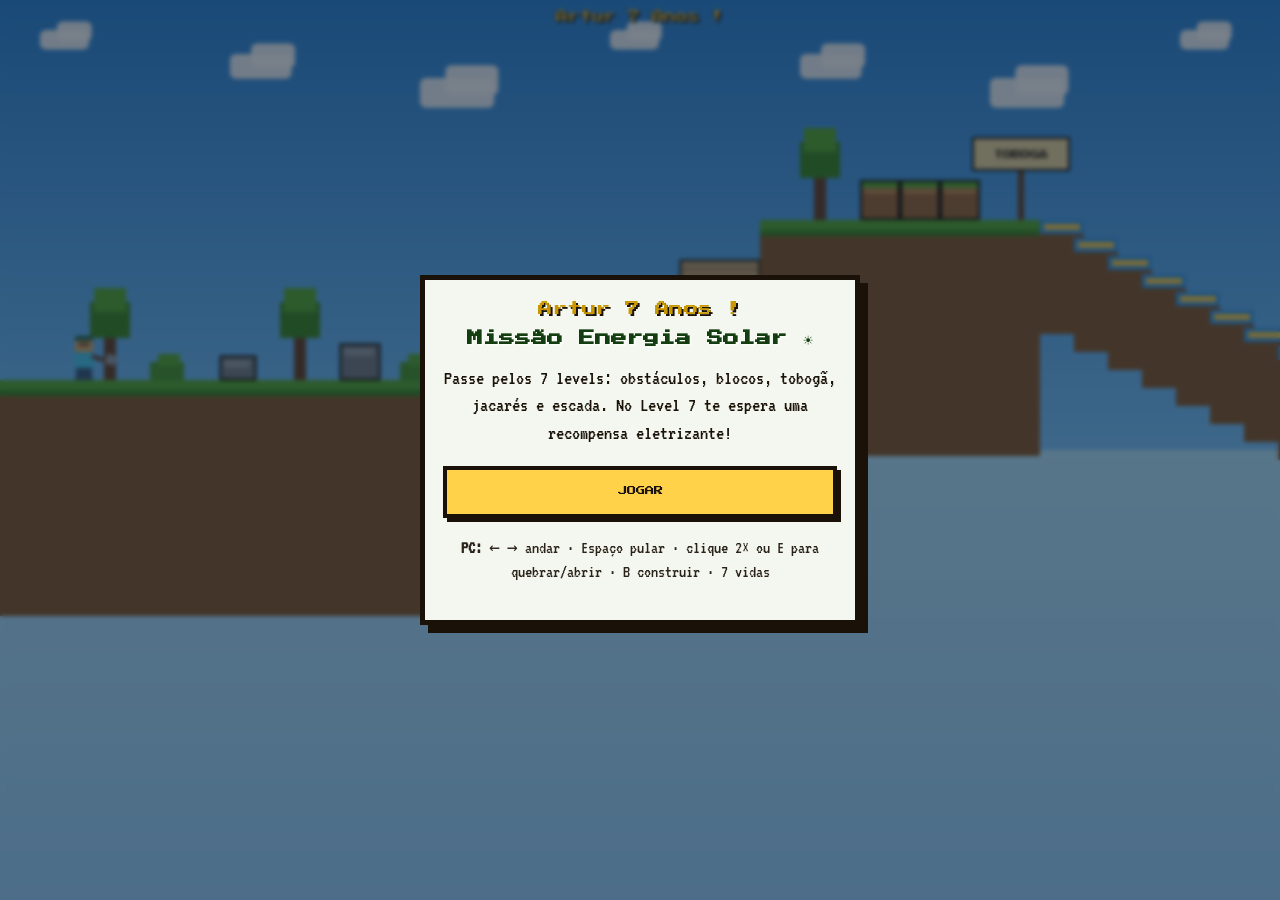
==== missao-energia/index.html @ a40db200 "Exibe Artur 7 Anos acima no menu e no jogo. Co-authored-by: Cursor <cursoragent@cursor.com>" ====
<!DOCTYPE html>
<html lang="pt-BR">
<head>
  <meta charset="UTF-8" />
  <meta name="viewport" content="width=device-width, initial-scale=1, maximum-scale=1, user-scalable=no, viewport-fit=cover" />
  <meta name="theme-color" content="#3d9be9" />
  <meta name="description" content="Missão Energia Solar — quebre blocos, construa seu caminho e descubra 20% de desconto com a COOPERE-BR." />
  <title>Missão Energia Solar ☀️ · COOPERE-BR</title>
  <link rel="preconnect" href="https://fonts.googleapis.com" />
  <link rel="preconnect" href="https://fonts.gstatic.com" crossorigin />
  <link href="https://fonts.googleapis.com/css2?family=Press+Start+2P&family=VT323&display=swap" rel="stylesheet" />
  <link rel="stylesheet" href="game.css" />
</head>
<body>
  <div id="app">
    <canvas id="game" width="960" height="540" aria-label="Jogo Missão Energia Solar"></canvas>

    <p class="game-top-title" aria-hidden="false">Artur 7 Anos !</p>

    <div id="hud" class="hidden" aria-live="polite">
      <div class="hud-chip" id="hud-lives">Vidas: 7</div>
      <div class="hud-chip" id="hud-coins">Moedas: 0</div>
      <div class="hud-chip hud-progress" id="hud-progress">
        <span id="hud-progress-text">Level 1/7</span>
        <span class="hud-bar" aria-hidden="true"><i id="hud-bar-fill"></i></span>
      </div>
      <div class="hud-chip" id="hud-blocks">Blocos: 0/3</div>
      <div class="hud-chip" id="hud-hint">Pule os obstáculos!</div>
      <button type="button" id="btn-mute" class="hud-mute" aria-pressed="false" title="Som">🔊</button>
    </div>

    <div id="touch" class="touch hidden" aria-hidden="true">
      <div class="touch-left">
        <button type="button" class="touch-btn" data-dir="left" aria-label="Esquerda">◀</button>
        <button type="button" class="touch-btn" data-dir="right" aria-label="Direita">▶</button>
      </div>
      <div class="touch-right">
        <button type="button" class="touch-btn touch-jump" data-action="jump" aria-label="Pular">⬆</button>
        <button type="button" class="touch-btn touch-act" id="btn-action" data-action="act" aria-label="Ação">Quebrar</button>
      </div>
    </div>

    <section id="screen-menu" class="screen">
      <div class="panel">
        <p class="brand">Artur 7 Anos !</p>
        <h1>Missão Energia Solar ☀️</h1>
        <p class="lead">Passe pelos 7 levels: obstáculos, blocos, tobogã, jacarés e escada. No Level 7 te espera uma recompensa eletrizante!</p>
        <button type="button" class="btn btn-primary" id="btn-play">JOGAR</button>
        <div class="help" id="help-desktop">
          <p><strong>PC:</strong> ← → andar · Espaço pular · clique 2× ou E para quebrar/abrir · B construir · 7 vidas</p>
        </div>
        <div class="help" id="help-mobile">
          <p><strong>Celular:</strong> ◀ ▶ andar · ⬆ pular · toque 2× ou QUEBRAR / CONSTRUIR / ABRIR · 7 vidas</p>
        </div>
      </div>
    </section>

    <section id="screen-over" class="screen hidden">
      <div class="panel">
        <h2>Game Over</h2>
        <p class="lead">Suas 7 vidas acabaram. Tente de novo e chegue ao baú!</p>
        <button type="button" class="btn btn-primary" id="btn-retry">TENTAR DE NOVO</button>
      </div>
    </section>

    <section id="screen-win" class="screen hidden">
      <div class="panel win-panel">
        <div id="confetti" class="confetti" aria-hidden="true"></div>

        <div class="prize-hero" aria-hidden="true">
          <div class="prize-rays"></div>
          <div class="prize-sun">
            <span class="prize-sun-core"></span>
          </div>
          <div class="prize-percent">
            <span class="prize-number">20%</span>
            <span class="prize-label">DE DESCONTO</span>
          </div>
          <p class="prize-won">LEVEL 7 · Você ganhou a promoção!</p>
        </div>

        <p class="win-stats" id="win-stats">LEVEL 7 · 0 moedas</p>

        <h2>☀️ Sua conta da EDP mais barata todos os meses!</h2>
        <p class="lead">
          Você ganhou <strong>20% de desconto na energia compensada</strong> com os créditos solares da COOPERE-BR. A economia se repete mês após mês! 💚
        </p>
        <a class="btn btn-primary btn-cta" id="btn-desconto" href="https://desconto.cooperebr.com.br/" target="_self" rel="noopener">
          QUERO MEU DESCONTO TODO MÊS
        </a>
        <p class="legal">
          Válido após cadastro e ativação, conforme as condições da campanha.
        </p>
        <button type="button" class="btn btn-secondary" id="btn-again">Jogar novamente</button>
        <a class="btn btn-artur" id="btn-artur" href="https://www.artur7anos.com.br/" target="_blank" rel="noopener">
          ⛏️ Jogar o aniversário do Artur
        </a>
      </div>
    </section>
  </div>

  <script src="game.js"></script>
</body>
</html>
---- missao-energia/game.css ----
:root {
  --sky: #3d9be9;
  --sky-2: #7ec8ff;
  --grass: #5aad32;
  --grass-dark: #3f8a22;
  --dirt: #8b5a2b;
  --wood: #c4a574;
  --ink: #1a1208;
  --gold: #ffd24a;
  --panel: #f4f7ef;
  --font-pixel: "Press Start 2P", monospace;
  --font-body: "VT323", monospace;
}

* { box-sizing: border-box; }

html, body {
  margin: 0;
  height: 100%;
  overflow: hidden;
  background: #0d1b2a;
  font-family: var(--font-body);
  color: var(--ink);
  touch-action: none;
  -webkit-user-select: none;
  user-select: none;
}

#app {
  position: relative;
  width: 100%;
  height: 100%;
  max-height: 100dvh;
  overflow: hidden;
  background: linear-gradient(180deg, var(--sky) 0%, var(--sky-2) 55%, #b8e8ff 55%, #b8e8ff 62%, var(--grass) 62%);
}

#game {
  display: block;
  width: 100%;
  height: 100%;
  image-rendering: pixelated;
  background: transparent;
}

.hidden { display: none !important; }

.screen {
  position: absolute;
  inset: 0;
  z-index: 20;
  display: flex;
  align-items: center;
  justify-content: center;
  padding: 18px;
  background: rgba(10, 25, 40, 0.55);
  backdrop-filter: blur(2px);
  overflow-y: auto;
  -webkit-overflow-scrolling: touch;
  touch-action: pan-y;
}

.panel {
  width: min(100%, 440px);
  background: var(--panel);
  border: 5px solid var(--ink);
  box-shadow: 8px 8px 0 var(--ink);
  padding: 22px 18px 18px;
  text-align: center;
}

.brand {
  margin: 0 0 10px;
  font-family: var(--font-pixel);
  font-size: clamp(0.72rem, 3.5vw, 0.9rem);
  color: #c99700;
  letter-spacing: 0.04em;
  text-shadow: 2px 2px 0 #1a1208;
}

.game-top-title {
  position: absolute;
  top: max(8px, env(safe-area-inset-top));
  left: 0;
  right: 0;
  z-index: 13;
  margin: 0;
  text-align: center;
  font-family: var(--font-pixel);
  font-size: clamp(0.55rem, 3vw, 0.72rem);
  line-height: 1.4;
  color: #ffd24a;
  text-shadow: 2px 2px 0 #1a1208, -1px 0 0 #1a1208, 1px 0 0 #1a1208;
  pointer-events: none;
}

#hud {
  position: absolute;
  top: max(36px, calc(env(safe-area-inset-top) + 28px));
  left: 10px;
  right: 10px;
  z-index: 12;
  display: flex;
  flex-wrap: wrap;
  gap: 8px;
  align-items: flex-start;
  pointer-events: none;
}

h1, h2 {
  margin: 0 0 14px;
  font-family: var(--font-pixel);
  font-size: clamp(0.78rem, 3.6vw, 1rem);
  line-height: 1.55;
  color: #153d12;
  text-shadow: 2px 2px 0 rgba(255, 255, 255, 0.45);
}

.lead {
  margin: 0 0 18px;
  font-size: 1.28rem;
  line-height: 1.35;
}

.lead strong {
  color: #1a5c12;
  font-weight: 700;
}

.help {
  margin-top: 14px;
  font-size: 1.12rem;
  line-height: 1.35;
  opacity: 0.92;
}

.btn {
  display: inline-flex;
  align-items: center;
  justify-content: center;
  width: 100%;
  min-height: 52px;
  padding: 14px 16px;
  border: 4px solid var(--ink);
  font-family: var(--font-pixel);
  font-size: 0.58rem;
  line-height: 1.4;
  text-decoration: none;
  color: var(--ink);
  cursor: pointer;
  box-shadow: 4px 4px 0 var(--ink);
  transition: transform 0.08s ease, box-shadow 0.08s ease;
}

.btn:active {
  transform: translate(2px, 2px);
  box-shadow: 2px 2px 0 var(--ink);
}

.btn-primary {
  background: var(--gold);
}

.btn-cta {
  background: linear-gradient(180deg, #ffe27a, #ffc107);
  font-size: clamp(0.48rem, 2.8vw, 0.56rem);
  min-height: 64px;
  margin-bottom: 12px;
}

.btn-secondary {
  background: var(--wood);
  margin-top: 10px;
}

.btn-artur {
  background: #5aad32;
  color: #fff8dc;
  margin-top: 10px;
  font-size: clamp(0.42rem, 2.4vw, 0.5rem);
  min-height: 48px;
}

.legal {
  margin: 0;
  font-size: 1.05rem;
  line-height: 1.35;
  opacity: 0.88;
}

.win-panel {
  position: relative;
  overflow: hidden;
}

.win-panel::before {
  display: none;
}

.confetti {
  pointer-events: none;
  position: absolute;
  inset: 0;
  overflow: hidden;
  z-index: 2;
}

.confetti i {
  position: absolute;
  top: -12px;
  width: 8px;
  height: 8px;
  background: #ffd24a;
  animation: confetti-fall 1.4s linear forwards;
}

@keyframes confetti-fall {
  to {
    transform: translateY(460px) rotate(400deg);
    opacity: 0;
  }
}

.prize-hero {
  position: relative;
  margin: 0 0 18px;
  padding: 18px 10px 12px;
  min-height: 168px;
  display: grid;
  place-items: center;
  gap: 6px;
  background: radial-gradient(circle at 50% 40%, #fff7b0 0%, #ffe27a 35%, #7ec8ff 70%, #3d9be9 100%);
  border: 4px solid var(--ink);
  box-shadow: inset 0 0 0 3px rgba(255, 255, 255, 0.35), 4px 4px 0 var(--ink);
  overflow: hidden;
}

.prize-rays {
  position: absolute;
  inset: -40%;
  background: repeating-conic-gradient(
    from 0deg,
    rgba(255, 255, 255, 0.35) 0deg 12deg,
    rgba(255, 210, 74, 0.08) 12deg 24deg
  );
  animation: rays-spin 10s linear infinite;
  opacity: 0.85;
}

.prize-sun {
  position: absolute;
  width: 96px;
  height: 96px;
  border-radius: 10px;
  background: radial-gradient(circle at 35% 30%, #fffce8, #ffd24a 48%, #f0a202 78%);
  border: 4px solid var(--ink);
  box-shadow:
    0 0 0 8px rgba(255, 210, 74, 0.35),
    0 0 28px 8px rgba(255, 230, 120, 0.75),
    4px 4px 0 var(--ink);
  animation: sun-pop 0.9s cubic-bezier(0.2, 1.4, 0.4, 1) both, sun-pulse 2.2s ease-in-out 0.9s infinite;
  z-index: 1;
  top: 18px;
}

.prize-sun-core {
  position: absolute;
  inset: 18px;
  background: #fff7b0;
  border: 2px solid rgba(26, 18, 8, 0.2);
}

.prize-percent {
  position: relative;
  z-index: 2;
  margin-top: 78px;
  text-align: center;
  animation: prize-bounce 0.85s cubic-bezier(0.2, 1.5, 0.4, 1) 0.15s both;
}

.prize-number {
  display: block;
  font-family: var(--font-pixel);
  font-size: clamp(2.4rem, 14vw, 3.4rem);
  line-height: 1;
  color: #fff8dc;
  text-shadow:
    4px 4px 0 #1a1208,
    -2px 0 0 #1a1208,
    2px 0 0 #1a1208,
    0 0 18px rgba(255, 210, 74, 1);
  animation: percent-shine 1.8s ease-in-out infinite;
}

.prize-label {
  display: inline-block;
  margin-top: 6px;
  padding: 6px 10px;
  font-family: var(--font-pixel);
  font-size: 0.55rem;
  letter-spacing: 0.04em;
  color: #1a1208;
  background: #ffd24a;
  border: 3px solid #1a1208;
  box-shadow: 3px 3px 0 #1a1208;
}

.prize-won {
  position: relative;
  z-index: 2;
  margin: 8px 0 0;
  font-family: var(--font-pixel);
  font-size: clamp(0.48rem, 2.8vw, 0.58rem);
  line-height: 1.45;
  color: #153d12;
  background: rgba(244, 247, 239, 0.92);
  border: 3px solid #1a1208;
  padding: 8px 10px;
  box-shadow: 3px 3px 0 #1a1208;
}

.win-panel h2 {
  font-size: clamp(0.58rem, 2.9vw, 0.76rem);
  line-height: 1.55;
}

@keyframes rays-spin {
  to { transform: rotate(360deg); }
}

@keyframes sun-pop {
  from { transform: scale(0.2) translateY(30px); opacity: 0; }
  to { transform: scale(1) translateY(0); opacity: 1; }
}

@keyframes sun-pulse {
  0%, 100% {
    filter: brightness(1);
    box-shadow:
      0 0 0 8px rgba(255, 210, 74, 0.35),
      0 0 28px 8px rgba(255, 230, 120, 0.75),
      4px 4px 0 var(--ink);
  }
  50% {
    filter: brightness(1.15);
    box-shadow:
      0 0 0 14px rgba(255, 210, 74, 0.45),
      0 0 42px 14px rgba(255, 230, 120, 0.9),
      4px 4px 0 var(--ink);
  }
}

@keyframes prize-bounce {
  from { transform: scale(0.4) translateY(24px); opacity: 0; }
  to { transform: scale(1) translateY(0); opacity: 1; }
}

@keyframes percent-shine {
  0%, 100% { filter: brightness(1); }
  50% { filter: brightness(1.2); }
}

/* legado (mantido se usado em outro lugar) */
.sun-wrap {
  height: 90px;
  margin-bottom: 8px;
  display: flex;
  align-items: center;
  justify-content: center;
}

.sun {
  width: 64px;
  height: 64px;
  border-radius: 8px;
  background: radial-gradient(circle at 35% 35%, #fff7b0, #ffd24a 45%, #f0a202 80%);
  border: 4px solid var(--ink);
  box-shadow: 0 0 0 6px rgba(255, 210, 74, 0.35), 4px 4px 0 var(--ink);
}

#hud {
  position: absolute;
  top: max(10px, env(safe-area-inset-top));
  left: 10px;
  right: 10px;
  z-index: 12;
  display: flex;
  flex-wrap: wrap;
  gap: 8px;
  align-items: flex-start;
  pointer-events: none;
}

.hud-chip {
  pointer-events: none;
  background: rgba(244, 247, 239, 0.94);
  border: 3px solid var(--ink);
  box-shadow: 3px 3px 0 var(--ink);
  padding: 8px 10px;
  font-family: var(--font-pixel);
  font-size: 0.42rem;
  line-height: 1.45;
  max-width: min(72vw, 340px);
}

#hud-lives {
  color: #8b1e1e;
  background: #ffe8e8;
}

#hud-coins {
  color: #7a5200;
  background: #fff3c4;
}

.hud-progress {
  display: grid;
  gap: 6px;
  min-width: 120px;
}

.hud-bar {
  display: block;
  height: 8px;
  background: #d7d2c4;
  border: 2px solid #1a1208;
}

.hud-bar i {
  display: block;
  height: 100%;
  width: 0%;
  background: linear-gradient(90deg, #5aad32, #ffd24a);
  transition: width 0.25s ease;
}

.win-stats {
  margin: 0 0 12px;
  font-family: var(--font-pixel);
  font-size: 0.48rem;
  line-height: 1.45;
  color: #7a5200;
  background: #fff3c4;
  border: 3px solid #1a1208;
  padding: 8px 10px;
}

.hud-mute {
  pointer-events: auto;
  margin-left: auto;
  border: 3px solid var(--ink);
  background: #fff;
  box-shadow: 3px 3px 0 var(--ink);
  width: 44px;
  height: 44px;
  font-size: 1.2rem;
  cursor: pointer;
}

.touch {
  position: absolute;
  left: 0;
  right: 0;
  bottom: max(8px, env(safe-area-inset-bottom));
  z-index: 15;
  display: flex;
  justify-content: space-between;
  padding: 0 12px;
  gap: 12px;
  pointer-events: none;
}

.touch-left,
.touch-right {
  display: flex;
  gap: 10px;
  pointer-events: auto;
}

.touch-right {
  flex-direction: column;
  align-items: flex-end;
}

.touch-btn {
  width: 64px;
  height: 64px;
  border: 4px solid var(--ink);
  background: rgba(244, 247, 239, 0.92);
  box-shadow: 4px 4px 0 var(--ink);
  font-size: 1.4rem;
  font-family: var(--font-pixel);
  color: var(--ink);
  touch-action: none;
  -webkit-tap-highlight-color: transparent;
}

.touch-jump { background: #9be37a; }
.touch-act {
  width: auto;
  min-width: 110px;
  padding: 0 12px;
  font-size: 0.45rem;
  background: var(--gold);
}

.touch-btn:active {
  transform: translate(2px, 2px);
  box-shadow: 2px 2px 0 var(--ink);
}

@media (min-width: 900px) {
  .touch { display: none !important; }
}

body.is-mobile #help-desktop { display: none; }
body:not(.is-mobile) #help-mobile { display: none; }
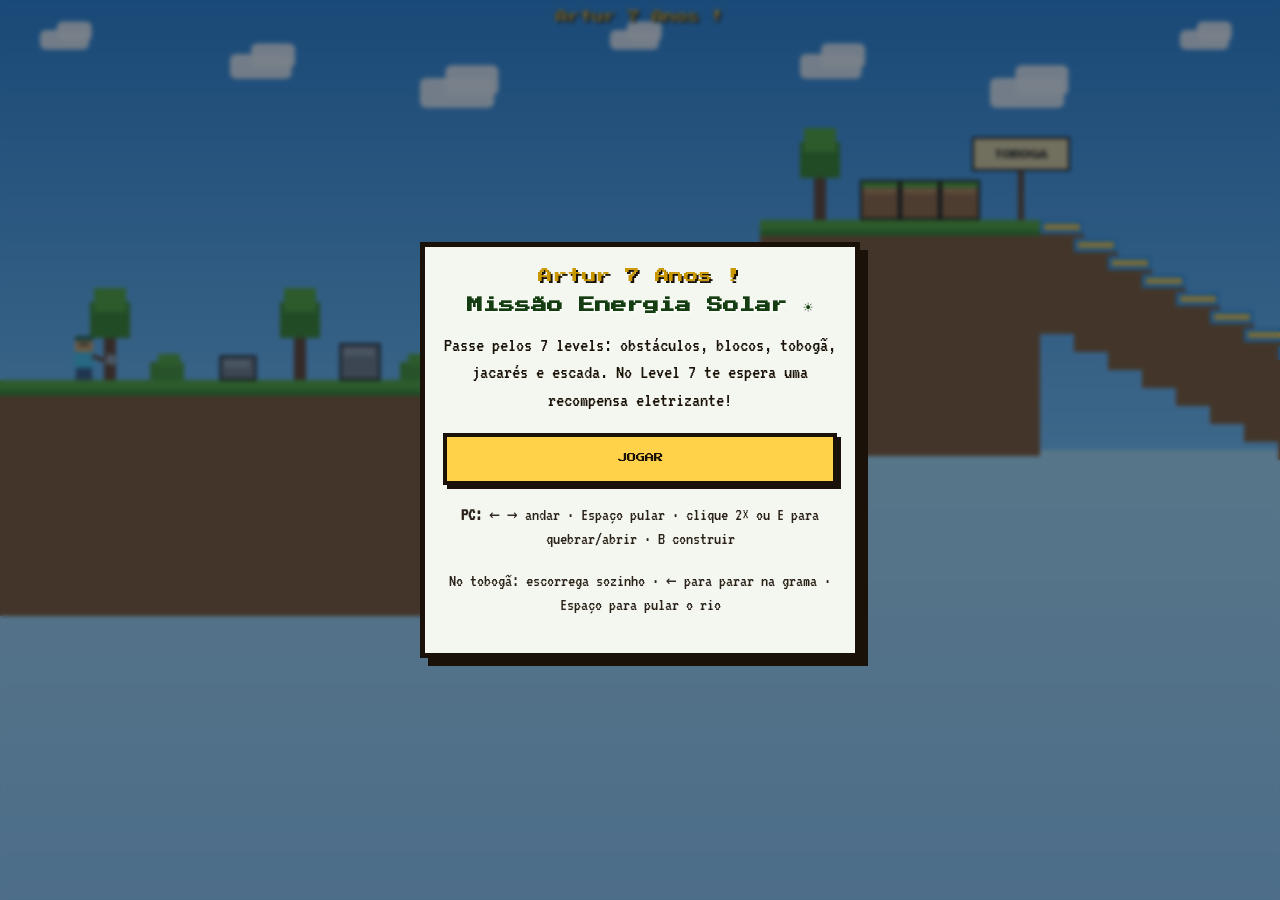
==== commit 62563a6c: "Melhora controles e dicas do jogo no celular. Co-authored-by: Cursor <cursoragent@cursor.com>" ====
--- a/missao-energia/index.html
+++ b/missao-energia/index.html
@@ -6,6 +6,9 @@
   <meta name="theme-color" content="#3d9be9" />
   <meta name="description" content="Missão Energia Solar — quebre blocos, construa seu caminho e descubra 20% de desconto com a COOPERE-BR." />
   <title>Missão Energia Solar ☀️ · COOPERE-BR</title>
+  <link rel="icon" href="/favicon.svg" type="image/svg+xml" />
+  <link rel="icon" href="/favicon.png" type="image/png" sizes="32x32" />
+  <link rel="apple-touch-icon" href="/favicon.png" />
   <link rel="preconnect" href="https://fonts.googleapis.com" />
   <link rel="preconnect" href="https://fonts.gstatic.com" crossorigin />
   <link href="https://fonts.googleapis.com/css2?family=Press+Start+2P&family=VT323&display=swap" rel="stylesheet" />
@@ -31,11 +34,20 @@
 
     <div id="touch" class="touch hidden" aria-hidden="true">
       <div class="touch-left">
-        <button type="button" class="touch-btn" data-dir="left" aria-label="Esquerda">◀</button>
-        <button type="button" class="touch-btn" data-dir="right" aria-label="Direita">▶</button>
+        <button type="button" class="touch-btn" id="btn-left" data-dir="left" aria-label="Esquerda">
+          <span class="touch-ico">◀</span>
+          <span class="touch-cap">Parar</span>
+        </button>
+        <button type="button" class="touch-btn" id="btn-right" data-dir="right" aria-label="Direita">
+          <span class="touch-ico">▶</span>
+          <span class="touch-cap">Andar</span>
+        </button>
       </div>
       <div class="touch-right">
-        <button type="button" class="touch-btn touch-jump" data-action="jump" aria-label="Pular">⬆</button>
+        <button type="button" class="touch-btn touch-jump" id="btn-jump" data-action="jump" aria-label="Pular">
+          <span class="touch-ico">⬆</span>
+          <span class="touch-cap">Pular</span>
+        </button>
         <button type="button" class="touch-btn touch-act" id="btn-action" data-action="act" aria-label="Ação">Quebrar</button>
       </div>
     </div>
@@ -47,10 +59,12 @@
         <p class="lead">Passe pelos 7 levels: obstáculos, blocos, tobogã, jacarés e escada. No Level 7 te espera uma recompensa eletrizante!</p>
         <button type="button" class="btn btn-primary" id="btn-play">JOGAR</button>
         <div class="help" id="help-desktop">
-          <p><strong>PC:</strong> ← → andar · Espaço pular · clique 2× ou E para quebrar/abrir · B construir · 7 vidas</p>
+          <p><strong>PC:</strong> ← → andar · Espaço pular · clique 2× ou E para quebrar/abrir · B construir</p>
+          <p>No tobogã: escorrega sozinho · ← para parar na grama · Espaço para pular o rio</p>
         </div>
         <div class="help" id="help-mobile">
-          <p><strong>Celular:</strong> ◀ ▶ andar · ⬆ pular · toque 2× ou QUEBRAR / CONSTRUIR / ABRIR · 7 vidas</p>
+          <p><strong>Celular:</strong> ◀ ▶ andar · ⬆ pular · botão de ação (Quebrar / Construir / Abrir)</p>
+          <p>No tobogã: escorrega sozinho · segure ◀ para parar · ⬆ para pular o rio</p>
         </div>
       </div>
     </section>
--- a/missao-energia/game.css
+++ b/missao-energia/game.css
@@ -24,6 +24,8 @@
   touch-action: none;
   -webkit-user-select: none;
   user-select: none;
+  overscroll-behavior: none;
+  -webkit-touch-callout: none;
 }
 
 #app {
@@ -91,19 +93,6 @@
   line-height: 1.4;
   color: #ffd24a;
   text-shadow: 2px 2px 0 #1a1208, -1px 0 0 #1a1208, 1px 0 0 #1a1208;
-  pointer-events: none;
-}
-
-#hud {
-  position: absolute;
-  top: max(36px, calc(env(safe-area-inset-top) + 28px));
-  left: 10px;
-  right: 10px;
-  z-index: 12;
-  display: flex;
-  flex-wrap: wrap;
-  gap: 8px;
-  align-items: flex-start;
   pointer-events: none;
 }
 
@@ -380,26 +369,30 @@
 
 #hud {
   position: absolute;
-  top: max(10px, env(safe-area-inset-top));
+  top: max(40px, calc(env(safe-area-inset-top) + 32px));
   left: 10px;
   right: 10px;
   z-index: 12;
   display: flex;
   flex-wrap: wrap;
   gap: 8px;
-  align-items: flex-start;
+  align-items: stretch;
   pointer-events: none;
 }
 
 .hud-chip {
   pointer-events: none;
+  display: flex;
+  align-items: center;
+  box-sizing: border-box;
+  min-height: 42px;
   background: rgba(244, 247, 239, 0.94);
   border: 3px solid var(--ink);
   box-shadow: 3px 3px 0 var(--ink);
-  padding: 8px 10px;
+  padding: 0 10px;
   font-family: var(--font-pixel);
   font-size: 0.42rem;
-  line-height: 1.45;
+  line-height: 1.2;
   max-width: min(72vw, 340px);
 }
 
@@ -414,14 +407,18 @@
 }
 
 .hud-progress {
-  display: grid;
-  gap: 6px;
-  min-width: 120px;
+  display: flex;
+  flex-direction: column;
+  justify-content: center;
+  gap: 4px;
+  min-width: 118px;
+  padding-top: 6px;
+  padding-bottom: 6px;
 }
 
 .hud-bar {
   display: block;
-  height: 8px;
+  height: 6px;
   background: #d7d2c4;
   border: 2px solid #1a1208;
 }
@@ -448,32 +445,41 @@
 .hud-mute {
   pointer-events: auto;
   margin-left: auto;
+  align-self: stretch;
   border: 3px solid var(--ink);
   background: #fff;
   box-shadow: 3px 3px 0 var(--ink);
-  width: 44px;
-  height: 44px;
+  min-width: 42px;
+  min-height: 42px;
+  height: auto;
   font-size: 1.2rem;
   cursor: pointer;
+  display: inline-flex;
+  align-items: center;
+  justify-content: center;
 }
 
 .touch {
   position: absolute;
   left: 0;
   right: 0;
-  bottom: max(8px, env(safe-area-inset-bottom));
+  bottom: max(10px, env(safe-area-inset-bottom));
   z-index: 15;
-  display: flex;
+  display: none;
   justify-content: space-between;
   padding: 0 12px;
   gap: 12px;
   pointer-events: none;
 }
 
+body.is-mobile .touch:not(.hidden) {
+  display: flex !important;
+}
+
 .touch-left,
 .touch-right {
   display: flex;
-  gap: 10px;
+  gap: 12px;
   pointer-events: auto;
 }
 
@@ -483,35 +489,85 @@
 }
 
 .touch-btn {
-  width: 64px;
-  height: 64px;
+  width: 72px;
+  height: 72px;
   border: 4px solid var(--ink);
-  background: rgba(244, 247, 239, 0.92);
+  background: rgba(244, 247, 239, 0.94);
   box-shadow: 4px 4px 0 var(--ink);
-  font-size: 1.4rem;
+  font-size: 1.35rem;
   font-family: var(--font-pixel);
   color: var(--ink);
   touch-action: none;
   -webkit-tap-highlight-color: transparent;
-}
-
-.touch-jump { background: #9be37a; }
+  display: flex;
+  flex-direction: column;
+  align-items: center;
+  justify-content: center;
+  gap: 2px;
+  padding: 0;
+}
+
+.touch-ico {
+  line-height: 1;
+  font-size: 1.35rem;
+}
+
+.touch-cap {
+  font-size: 0.38rem;
+  line-height: 1.2;
+  letter-spacing: 0.02em;
+}
+
+.touch-jump {
+  background: #9be37a;
+  width: 78px;
+  height: 78px;
+}
+
 .touch-act {
   width: auto;
-  min-width: 110px;
+  min-width: 118px;
+  height: 56px;
   padding: 0 12px;
   font-size: 0.45rem;
   background: var(--gold);
 }
 
-.touch-btn:active {
+.touch-btn:active,
+.touch-btn.is-held {
   transform: translate(2px, 2px);
   box-shadow: 2px 2px 0 var(--ink);
 }
 
+.touch-btn.is-flash {
+  animation: touch-flash 0.7s ease-in-out infinite;
+}
+
+@keyframes touch-flash {
+  0%, 100% { filter: brightness(1); }
+  50% { filter: brightness(1.25); box-shadow: 0 0 0 3px #ffd24a, 4px 4px 0 var(--ink); }
+}
+
 @media (min-width: 900px) {
-  .touch { display: none !important; }
+  body:not(.is-mobile) .touch {
+    display: none !important;
+  }
 }
 
 body.is-mobile #help-desktop { display: none; }
 body:not(.is-mobile) #help-mobile { display: none; }
+
+body.is-mobile #hud {
+  top: max(34px, calc(env(safe-area-inset-top) + 26px));
+  gap: 6px;
+}
+
+body.is-mobile .hud-chip {
+  min-height: 36px;
+  font-size: 0.36rem;
+  padding: 0 8px;
+}
+
+body.is-mobile .game-top-title {
+  font-size: 0.5rem;
+}
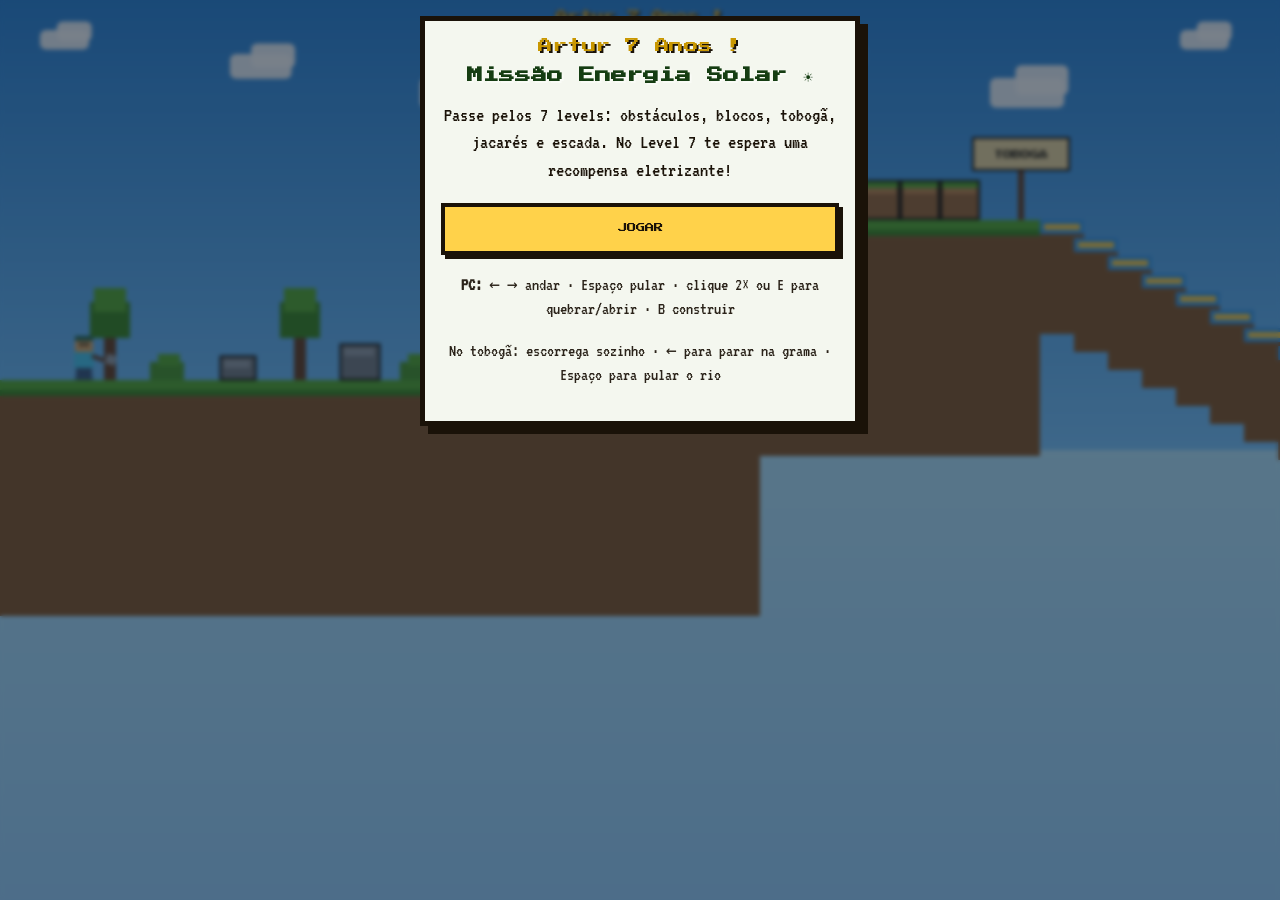
==== commit ae956ba4: "Quebra COOPERE-BR em linha propria na tela de premio. Co-authored-by: Cursor <cursoragent@cursor.com" ====
--- a/missao-energia/index.html
+++ b/missao-energia/index.html
@@ -97,7 +97,9 @@
 
         <h2>☀️ Sua conta da EDP mais barata todos os meses!</h2>
         <p class="lead">
-          Você ganhou <strong>20% de desconto na energia compensada</strong> com os créditos solares da COOPERE-BR. A economia se repete mês após mês! 💚
+          Você ganhou <strong>20% de desconto na energia compensada</strong> com os créditos solares da
+          <strong class="brand-break">COOPERE-BR</strong>.
+          A economia se repete mês após mês! 💚
         </p>
         <a class="btn btn-primary btn-cta" id="btn-desconto" href="https://desconto.cooperebr.com.br/" target="_self" rel="noopener">
           QUERO MEU DESCONTO TODO MÊS
--- a/missao-energia/game.css
+++ b/missao-energia/game.css
@@ -52,23 +52,179 @@
   inset: 0;
   z-index: 20;
   display: flex;
-  align-items: center;
+  align-items: flex-start;
   justify-content: center;
-  padding: 18px;
+  padding: max(16px, env(safe-area-inset-top)) 12px max(20px, env(safe-area-inset-bottom));
   background: rgba(10, 25, 40, 0.55);
   backdrop-filter: blur(2px);
+  overflow-x: hidden;
   overflow-y: auto;
   -webkit-overflow-scrolling: touch;
   touch-action: pan-y;
+  overscroll-behavior: contain;
 }
 
 .panel {
   width: min(100%, 440px);
+  margin: 0 auto 24px;
   background: var(--panel);
   border: 5px solid var(--ink);
   box-shadow: 8px 8px 0 var(--ink);
-  padding: 22px 18px 18px;
+  padding: 18px 16px 16px;
   text-align: center;
+  flex-shrink: 0;
+}
+
+.win-panel {
+  position: relative;
+  overflow: visible;
+  max-width: min(100%, 440px);
+}
+
+.prize-hero {
+  position: relative;
+  margin: 0 0 14px;
+  padding: 14px 10px 10px;
+  min-height: 140px;
+  display: grid;
+  place-items: center;
+  gap: 4px;
+  background: radial-gradient(circle at 50% 40%, #fff7b0 0%, #ffe27a 35%, #7ec8ff 70%, #3d9be9 100%);
+  border: 4px solid var(--ink);
+  box-shadow: inset 0 0 0 3px rgba(255, 255, 255, 0.35), 4px 4px 0 var(--ink);
+  overflow: hidden;
+}
+
+.prize-sun {
+  position: absolute;
+  width: 72px;
+  height: 72px;
+  border-radius: 10px;
+  background: radial-gradient(circle at 35% 30%, #fffce8, #ffd24a 48%, #f0a202 78%);
+  border: 4px solid var(--ink);
+  box-shadow:
+    0 0 0 6px rgba(255, 210, 74, 0.35),
+    0 0 20px 6px rgba(255, 230, 120, 0.7),
+    4px 4px 0 var(--ink);
+  animation: sun-pop 0.9s cubic-bezier(0.2, 1.4, 0.4, 1) both, sun-pulse 2.2s ease-in-out 0.9s infinite;
+  z-index: 1;
+  top: 10px;
+}
+
+.prize-sun-core {
+  position: absolute;
+  inset: 14px;
+  background: #fff7b0;
+  border: 2px solid rgba(26, 18, 8, 0.2);
+}
+
+.prize-percent {
+  position: relative;
+  z-index: 2;
+  margin-top: 58px;
+  text-align: center;
+  animation: prize-bounce 0.85s cubic-bezier(0.2, 1.5, 0.4, 1) 0.15s both;
+}
+
+.prize-number {
+  display: block;
+  font-family: var(--font-pixel);
+  font-size: clamp(1.8rem, 11vw, 2.8rem);
+  line-height: 1;
+  color: #fff8dc;
+  text-shadow:
+    4px 4px 0 #1a1208,
+    -2px 0 0 #1a1208,
+    2px 0 0 #1a1208,
+    0 0 18px rgba(255, 210, 74, 1);
+  animation: percent-shine 1.8s ease-in-out infinite;
+}
+
+.prize-label {
+  display: inline-block;
+  margin-top: 4px;
+  padding: 5px 8px;
+  font-family: var(--font-pixel);
+  font-size: 0.48rem;
+  letter-spacing: 0.04em;
+  color: #1a1208;
+  background: #ffd24a;
+  border: 3px solid #1a1208;
+  box-shadow: 3px 3px 0 #1a1208;
+}
+
+.prize-won {
+  position: relative;
+  z-index: 2;
+  margin: 6px 0 0;
+  font-family: var(--font-pixel);
+  font-size: clamp(0.42rem, 2.4vw, 0.52rem);
+  line-height: 1.45;
+  color: #153d12;
+  background: rgba(244, 247, 239, 0.92);
+  border: 3px solid #1a1208;
+  padding: 7px 8px;
+  box-shadow: 3px 3px 0 #1a1208;
+}
+
+.win-panel h2 {
+  font-size: clamp(0.52rem, 2.6vw, 0.7rem);
+  line-height: 1.5;
+  margin-bottom: 10px;
+}
+
+.win-panel .lead {
+  font-size: clamp(1.05rem, 4.2vw, 1.2rem);
+  margin-bottom: 12px;
+  overflow-wrap: anywhere;
+  word-break: break-word;
+}
+
+.win-panel .brand-break {
+  display: block;
+  margin-top: 4px;
+  margin-bottom: 4px;
+  color: #1a5c12;
+  font-weight: 700;
+}
+
+.win-panel .btn-cta {
+  min-height: 56px;
+  margin-bottom: 8px;
+}
+
+body.showing-win .game-top-title {
+  display: none;
+}
+
+@media (max-height: 720px) {
+  .prize-hero {
+    min-height: 120px;
+    padding: 10px 8px 8px;
+    margin-bottom: 10px;
+  }
+  .prize-sun {
+    width: 56px;
+    height: 56px;
+    top: 8px;
+  }
+  .prize-sun-core {
+    inset: 12px;
+  }
+  .prize-percent {
+    margin-top: 44px;
+  }
+  .prize-number {
+    font-size: clamp(1.5rem, 9vw, 2.2rem);
+  }
+  .win-panel {
+    padding: 14px 12px 12px;
+  }
+  .win-stats {
+    margin-bottom: 8px;
+    padding: 6px 8px;
+    font-size: 0.42rem;
+  }
 }
 
 .brand {
@@ -571,3 +727,63 @@
 body.is-mobile .game-top-title {
   font-size: 0.5rem;
 }
+
+/* Tela de prêmio: evita corte no topo e compacta no celular */
+#screen-win.screen,
+#screen-over.screen,
+#screen-menu.screen {
+  align-items: flex-start !important;
+  justify-content: center !important;
+  padding-top: max(16px, env(safe-area-inset-top)) !important;
+  overflow-y: auto !important;
+}
+
+#screen-win .win-panel {
+  overflow: visible !important;
+  margin-top: 0 !important;
+}
+
+#screen-win .prize-hero {
+  min-height: 130px !important;
+  margin-bottom: 12px !important;
+  padding: 12px 8px 8px !important;
+}
+
+#screen-win .prize-sun {
+  width: 64px !important;
+  height: 64px !important;
+  top: 8px !important;
+}
+
+#screen-win .prize-sun-core {
+  inset: 12px !important;
+}
+
+#screen-win .prize-percent {
+  margin-top: 48px !important;
+}
+
+#screen-win .prize-number {
+  font-size: clamp(1.6rem, 10vw, 2.4rem) !important;
+}
+
+body.showing-win .game-top-title {
+  display: none !important;
+}
+
+@media (max-height: 700px) {
+  #screen-win .prize-hero {
+    min-height: 110px !important;
+  }
+  #screen-win .prize-number {
+    font-size: clamp(1.4rem, 8vw, 2rem) !important;
+  }
+  #screen-win .lead {
+    font-size: 1.05rem !important;
+    margin-bottom: 10px !important;
+  }
+  #screen-win h2 {
+    font-size: 0.52rem !important;
+    margin-bottom: 8px !important;
+  }
+}
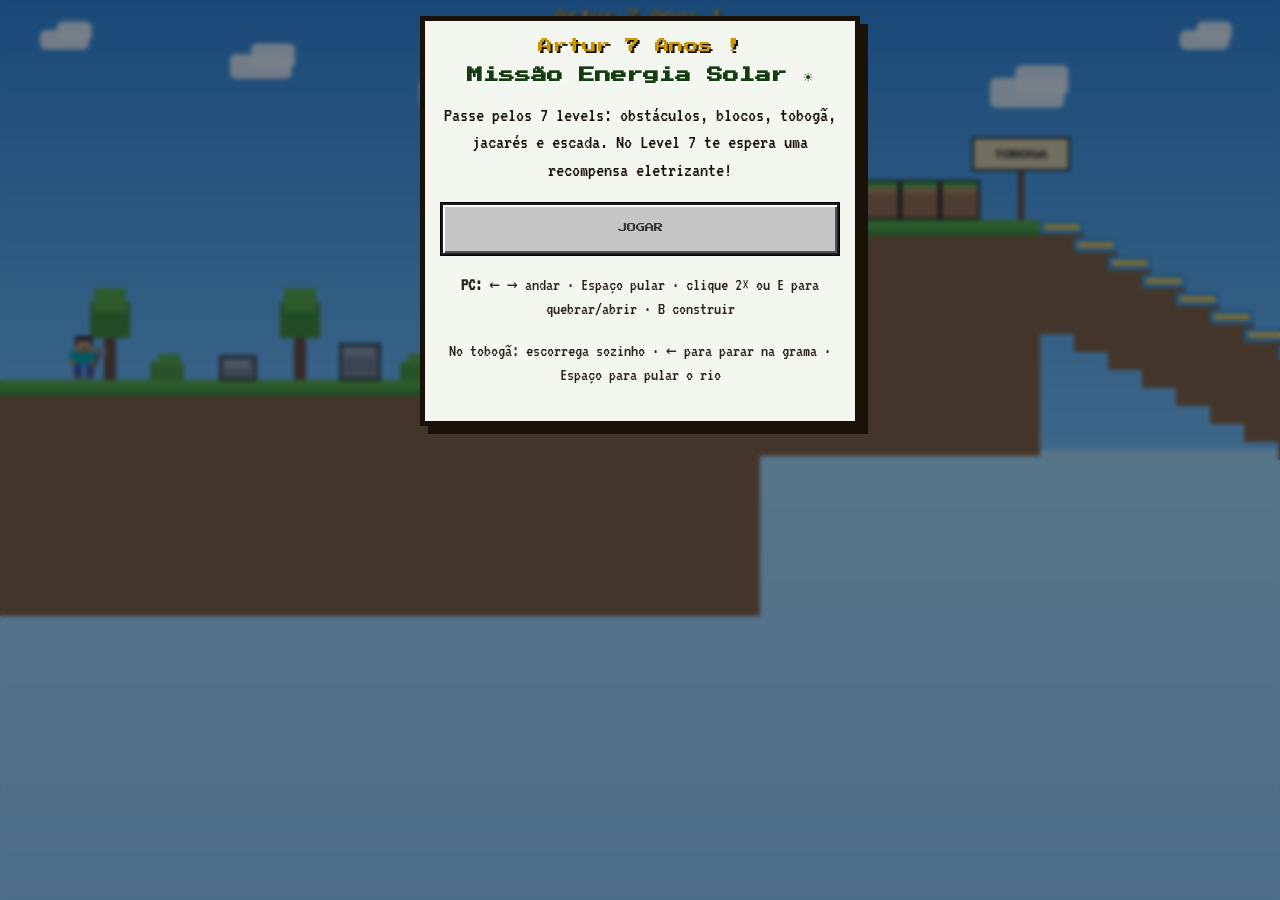
==== commit 21a89f0f: "Estilo Minecraft nos controles touch e no boneco Steve. Co-authored-by: Cursor <cursoragent@cursor.c" ====
--- a/missao-energia/index.html
+++ b/missao-energia/index.html
@@ -32,23 +32,43 @@
       <button type="button" id="btn-mute" class="hud-mute" aria-pressed="false" title="Som">🔊</button>
     </div>
 
+    <div id="level-banner" class="level-banner hidden" aria-live="assertive" aria-atomic="true">
+      <p class="level-banner-kicker" id="level-banner-kicker">LEVEL 2 DE 7</p>
+      <p class="level-banner-title" id="level-banner-title">Subiu!</p>
+      <p class="level-banner-next" id="level-banner-next">Próximo → Quebre os 3 blocos</p>
+    </div>
+
     <div id="touch" class="touch hidden" aria-hidden="true">
       <div class="touch-left">
-        <button type="button" class="touch-btn" id="btn-left" data-dir="left" aria-label="Esquerda">
-          <span class="touch-ico">◀</span>
-          <span class="touch-cap">Parar</span>
-        </button>
-        <button type="button" class="touch-btn" id="btn-right" data-dir="right" aria-label="Direita">
-          <span class="touch-ico">▶</span>
-          <span class="touch-cap">Andar</span>
-        </button>
+        <div class="mc-pad" aria-hidden="false">
+          <button type="button" class="touch-btn mc-ctrl" id="btn-left" data-dir="left" aria-label="Esquerda / Parar">
+            <svg class="mc-ico" viewBox="0 0 24 24" aria-hidden="true">
+              <path d="M15 5 L7 12 L15 19" fill="none" stroke="currentColor" stroke-width="3" stroke-linecap="square" stroke-linejoin="miter"/>
+            </svg>
+          </button>
+          <button type="button" class="touch-btn mc-ctrl" id="btn-right" data-dir="right" aria-label="Direita / Andar">
+            <svg class="mc-ico" viewBox="0 0 24 24" aria-hidden="true">
+              <path d="M9 5 L17 12 L9 19" fill="none" stroke="currentColor" stroke-width="3" stroke-linecap="square" stroke-linejoin="miter"/>
+            </svg>
+          </button>
+        </div>
       </div>
       <div class="touch-right">
-        <button type="button" class="touch-btn touch-jump" id="btn-jump" data-action="jump" aria-label="Pular">
-          <span class="touch-ico">⬆</span>
-          <span class="touch-cap">Pular</span>
+        <button type="button" class="touch-btn mc-ctrl touch-jump" id="btn-jump" data-action="jump" aria-label="Pular">
+          <svg class="mc-ico mc-ico-jump" viewBox="0 0 24 24" aria-hidden="true">
+            <path d="M5 18 H19" fill="none" stroke="currentColor" stroke-width="2.5"/>
+            <path d="M12 16 V7" fill="none" stroke="currentColor" stroke-width="2.5"/>
+            <path d="M7 11 L12 6 L17 11" fill="none" stroke="currentColor" stroke-width="2.5" stroke-linejoin="miter"/>
+          </svg>
         </button>
-        <button type="button" class="touch-btn touch-act" id="btn-action" data-action="act" aria-label="Ação">Quebrar</button>
+        <button type="button" class="touch-btn mc-ctrl touch-act" id="btn-action" data-action="act" aria-label="Ação">
+          <svg class="mc-ico mc-ico-act" viewBox="0 0 24 24" aria-hidden="true">
+            <rect x="14" y="2" width="4" height="10" transform="rotate(35 16 7)" fill="currentColor"/>
+            <rect x="3" y="14" width="10" height="4" transform="rotate(35 8 16)" fill="currentColor"/>
+            <rect x="11" y="9" width="4" height="6" transform="rotate(35 13 12)" fill="#8b5a2b"/>
+          </svg>
+          <span class="touch-cap" id="btn-action-cap">Ação</span>
+        </button>
       </div>
     </div>
 
@@ -83,9 +103,7 @@
 
         <div class="prize-hero" aria-hidden="true">
           <div class="prize-rays"></div>
-          <div class="prize-sun">
-            <span class="prize-sun-core"></span>
-          </div>
+          <div class="prize-sun"><span class="prize-sun-core"></span></div>
           <div class="prize-percent">
             <span class="prize-number">20%</span>
             <span class="prize-label">DE DESCONTO</span>
--- a/missao-energia/game.css
+++ b/missao-energia/game.css
@@ -84,36 +84,36 @@
 .prize-hero {
   position: relative;
   margin: 0 0 14px;
-  padding: 14px 10px 10px;
-  min-height: 140px;
-  display: grid;
-  place-items: center;
-  gap: 4px;
+  padding: 16px 12px 12px;
+  display: flex;
+  flex-direction: column;
+  align-items: center;
+  gap: 8px;
   background: radial-gradient(circle at 50% 40%, #fff7b0 0%, #ffe27a 35%, #7ec8ff 70%, #3d9be9 100%);
   border: 4px solid var(--ink);
   box-shadow: inset 0 0 0 3px rgba(255, 255, 255, 0.35), 4px 4px 0 var(--ink);
-  overflow: hidden;
+  overflow: visible;
 }
 
 .prize-sun {
-  position: absolute;
-  width: 72px;
-  height: 72px;
+  position: relative;
+  width: 56px;
+  height: 56px;
+  flex-shrink: 0;
   border-radius: 10px;
   background: radial-gradient(circle at 35% 30%, #fffce8, #ffd24a 48%, #f0a202 78%);
   border: 4px solid var(--ink);
   box-shadow:
-    0 0 0 6px rgba(255, 210, 74, 0.35),
-    0 0 20px 6px rgba(255, 230, 120, 0.7),
-    4px 4px 0 var(--ink);
+    0 0 0 5px rgba(255, 210, 74, 0.35),
+    0 0 16px 4px rgba(255, 230, 120, 0.7),
+    3px 3px 0 var(--ink);
   animation: sun-pop 0.9s cubic-bezier(0.2, 1.4, 0.4, 1) both, sun-pulse 2.2s ease-in-out 0.9s infinite;
   z-index: 1;
-  top: 10px;
 }
 
 .prize-sun-core {
   position: absolute;
-  inset: 14px;
+  inset: 12px;
   background: #fff7b0;
   border: 2px solid rgba(26, 18, 8, 0.2);
 }
@@ -121,28 +121,30 @@
 .prize-percent {
   position: relative;
   z-index: 2;
-  margin-top: 58px;
+  margin: 0;
   text-align: center;
+  width: 100%;
   animation: prize-bounce 0.85s cubic-bezier(0.2, 1.5, 0.4, 1) 0.15s both;
 }
 
 .prize-number {
   display: block;
   font-family: var(--font-pixel);
-  font-size: clamp(1.8rem, 11vw, 2.8rem);
-  line-height: 1;
+  font-size: clamp(2rem, 12vw, 2.8rem);
+  line-height: 1.05;
+  padding: 4px 0;
   color: #fff8dc;
   text-shadow:
-    4px 4px 0 #1a1208,
+    3px 3px 0 #1a1208,
     -2px 0 0 #1a1208,
     2px 0 0 #1a1208,
-    0 0 18px rgba(255, 210, 74, 1);
+    0 0 14px rgba(255, 210, 74, 1);
   animation: percent-shine 1.8s ease-in-out infinite;
 }
 
 .prize-label {
   display: inline-block;
-  margin-top: 4px;
+  margin-top: 6px;
   padding: 5px 8px;
   font-family: var(--font-pixel);
   font-size: 0.48rem;
@@ -156,14 +158,16 @@
 .prize-won {
   position: relative;
   z-index: 2;
-  margin: 6px 0 0;
-  font-family: var(--font-pixel);
-  font-size: clamp(0.42rem, 2.4vw, 0.52rem);
+  margin: 0;
+  width: 100%;
+  box-sizing: border-box;
+  font-family: var(--font-pixel);
+  font-size: clamp(0.4rem, 2.2vw, 0.5rem);
   line-height: 1.45;
   color: #153d12;
   background: rgba(244, 247, 239, 0.92);
   border: 3px solid #1a1208;
-  padding: 7px 8px;
+  padding: 8px 8px;
   box-shadow: 3px 3px 0 #1a1208;
 }
 
@@ -199,23 +203,19 @@
 
 @media (max-height: 720px) {
   .prize-hero {
-    min-height: 120px;
-    padding: 10px 8px 8px;
+    padding: 12px 8px 10px;
     margin-bottom: 10px;
+    gap: 6px;
   }
   .prize-sun {
-    width: 56px;
-    height: 56px;
-    top: 8px;
+    width: 48px;
+    height: 48px;
   }
   .prize-sun-core {
-    inset: 12px;
-  }
-  .prize-percent {
-    margin-top: 44px;
+    inset: 10px;
   }
   .prize-number {
-    font-size: clamp(1.5rem, 9vw, 2.2rem);
+    font-size: clamp(1.7rem, 10vw, 2.2rem);
   }
   .win-panel {
     padding: 14px 12px 12px;
@@ -286,35 +286,52 @@
   width: 100%;
   min-height: 52px;
   padding: 14px 16px;
-  border: 4px solid var(--ink);
+  border: 2px solid #1b1b1b;
+  border-radius: 0;
   font-family: var(--font-pixel);
   font-size: 0.58rem;
   line-height: 1.4;
   text-decoration: none;
-  color: var(--ink);
+  color: #373737;
   cursor: pointer;
-  box-shadow: 4px 4px 0 var(--ink);
-  transition: transform 0.08s ease, box-shadow 0.08s ease;
+  background: #c6c6c6;
+  box-shadow:
+    inset 2px 2px 0 #ffffff,
+    inset -2px -2px 0 #555555,
+    0 0 0 1px #000;
+  transition: filter 0.08s ease, transform 0.08s ease;
+  image-rendering: pixelated;
 }
 
 .btn:active {
-  transform: translate(2px, 2px);
-  box-shadow: 2px 2px 0 var(--ink);
+  transform: translate(1px, 1px);
+  box-shadow:
+    inset 2px 2px 0 #555555,
+    inset -2px -2px 0 #ffffff,
+    0 0 0 1px #000;
+  filter: brightness(0.92);
 }
 
 .btn-primary {
-  background: var(--gold);
+  background: #c6c6c6;
+  color: #373737;
+}
+
+.btn-primary:hover,
+.btn:hover {
+  filter: brightness(1.06);
 }
 
 .btn-cta {
-  background: linear-gradient(180deg, #ffe27a, #ffc107);
+  background: linear-gradient(180deg, #d8d8d8, #bdbdbd);
   font-size: clamp(0.48rem, 2.8vw, 0.56rem);
   min-height: 64px;
   margin-bottom: 12px;
+  color: #1a1a1a;
 }
 
 .btn-secondary {
-  background: var(--wood);
+  background: #bdbdbd;
   margin-top: 10px;
 }
 
@@ -324,6 +341,11 @@
   margin-top: 10px;
   font-size: clamp(0.42rem, 2.4vw, 0.5rem);
   min-height: 48px;
+  text-shadow: 2px 2px 0 #1a1208;
+  box-shadow:
+    inset 2px 2px 0 #9be37a,
+    inset -2px -2px 0 #2f6b18,
+    0 0 0 1px #000;
 }
 
 .legal {
@@ -568,6 +590,7 @@
   justify-content: center;
   gap: 4px;
   min-width: 118px;
+  max-width: min(92vw, 420px);
   padding-top: 6px;
   padding-bottom: 6px;
 }
@@ -585,6 +608,75 @@
   width: 0%;
   background: linear-gradient(90deg, #5aad32, #ffd24a);
   transition: width 0.25s ease;
+}
+
+.hud-progress.is-level-up {
+  animation: hud-level-flash 0.9s ease;
+  background: #fff3c4;
+  color: #7a5200;
+}
+
+@keyframes hud-level-flash {
+  0%, 100% { transform: scale(1); box-shadow: 3px 3px 0 var(--ink); }
+  40% { transform: scale(1.06); box-shadow: 0 0 0 3px #ffd24a, 3px 3px 0 var(--ink); }
+}
+
+.level-banner {
+  position: absolute;
+  left: 50%;
+  top: 22%;
+  transform: translate(-50%, -50%);
+  z-index: 20;
+  width: min(92vw, 420px);
+  text-align: center;
+  pointer-events: none;
+  padding: 16px 18px 14px;
+  background: linear-gradient(180deg, rgba(18, 42, 78, 0.94), rgba(12, 28, 52, 0.96));
+  border: 4px solid #ffd24a;
+  box-shadow: 0 0 0 3px #1a1208, 6px 6px 0 #1a1208;
+  color: #fff8dc;
+}
+
+.level-banner.is-show {
+  animation: level-banner-in 2.8s ease forwards;
+}
+
+.level-banner-kicker {
+  margin: 0 0 8px;
+  font-family: var(--font-pixel);
+  font-size: clamp(0.48rem, 2.4vw, 0.62rem);
+  letter-spacing: 0.06em;
+  color: #ffd24a;
+}
+
+.level-banner-title {
+  margin: 0 0 10px;
+  font-family: var(--font-pixel);
+  font-size: clamp(0.72rem, 3.6vw, 1rem);
+  line-height: 1.35;
+  color: #fff;
+  text-shadow: 3px 3px 0 #1a1208;
+}
+
+.level-banner-next {
+  margin: 0;
+  font-family: var(--font-ui, "VT323", monospace);
+  font-size: clamp(1.05rem, 4.2vw, 1.35rem);
+  line-height: 1.25;
+  color: #9fd6ff;
+}
+
+@keyframes level-banner-in {
+  0% { opacity: 0; transform: translate(-50%, -42%) scale(0.86); }
+  12% { opacity: 1; transform: translate(-50%, -50%) scale(1.04); }
+  22% { transform: translate(-50%, -50%) scale(1); }
+  78% { opacity: 1; transform: translate(-50%, -50%) scale(1); }
+  100% { opacity: 0; transform: translate(-50%, -58%) scale(0.96); }
+}
+
+body.is-mobile .level-banner {
+  top: 18%;
+  padding: 12px 14px 10px;
 }
 
 .win-stats {
@@ -619,11 +711,12 @@
   position: absolute;
   left: 0;
   right: 0;
-  bottom: max(10px, env(safe-area-inset-bottom));
+  bottom: max(12px, env(safe-area-inset-bottom));
   z-index: 15;
   display: none;
   justify-content: space-between;
-  padding: 0 12px;
+  align-items: flex-end;
+  padding: 0 14px;
   gap: 12px;
   pointer-events: none;
 }
@@ -635,24 +728,43 @@
 .touch-left,
 .touch-right {
   display: flex;
-  gap: 12px;
+  gap: 10px;
   pointer-events: auto;
 }
 
 .touch-right {
   flex-direction: column;
   align-items: flex-end;
-}
-
-.touch-btn {
-  width: 72px;
-  height: 72px;
-  border: 4px solid var(--ink);
-  background: rgba(244, 247, 239, 0.94);
-  box-shadow: 4px 4px 0 var(--ink);
-  font-size: 1.35rem;
-  font-family: var(--font-pixel);
-  color: var(--ink);
+  gap: 12px;
+}
+
+.mc-pad {
+  display: flex;
+  align-items: center;
+  justify-content: center;
+  gap: 6px;
+  padding: 8px;
+  width: auto;
+  min-width: 148px;
+  min-height: 84px;
+  border-radius: 14px;
+  background: rgba(120, 120, 120, 0.38);
+  border: 2px solid rgba(40, 40, 40, 0.45);
+  box-shadow: inset 0 0 0 1px rgba(255, 255, 255, 0.12);
+}
+
+.touch-btn.mc-ctrl {
+  width: 64px;
+  height: 64px;
+  border: 2px solid rgba(35, 35, 35, 0.55);
+  border-radius: 12px;
+  background: rgba(150, 150, 150, 0.48);
+  box-shadow:
+    inset 0 1px 0 rgba(255, 255, 255, 0.28),
+    inset 0 -1px 0 rgba(0, 0, 0, 0.18);
+  font-size: 1.1rem;
+  font-family: var(--font-pixel);
+  color: rgba(20, 20, 20, 0.88);
   touch-action: none;
   -webkit-tap-highlight-color: transparent;
   display: flex;
@@ -661,38 +773,58 @@
   justify-content: center;
   gap: 2px;
   padding: 0;
-}
-
-.touch-ico {
-  line-height: 1;
-  font-size: 1.35rem;
+  backdrop-filter: blur(1px);
+}
+
+.mc-pad .mc-ctrl {
+  width: 58px;
+  height: 58px;
+  background: rgba(170, 170, 170, 0.28);
+  border-color: rgba(50, 50, 50, 0.35);
+  box-shadow: none;
+}
+
+.mc-ico {
+  width: 28px;
+  height: 28px;
+  display: block;
+  color: rgba(18, 18, 18, 0.92);
+}
+
+.mc-ico-jump {
+  width: 30px;
+  height: 30px;
+}
+
+.mc-ico-act {
+  width: 26px;
+  height: 26px;
 }
 
 .touch-cap {
-  font-size: 0.38rem;
-  line-height: 1.2;
+  font-size: 0.34rem;
+  line-height: 1.1;
   letter-spacing: 0.02em;
+  color: rgba(20, 20, 20, 0.9);
+  text-transform: uppercase;
 }
 
 .touch-jump {
-  background: #9be37a;
-  width: 78px;
-  height: 78px;
+  width: 70px !important;
+  height: 70px !important;
 }
 
 .touch-act {
-  width: auto;
-  min-width: 118px;
-  height: 56px;
-  padding: 0 12px;
-  font-size: 0.45rem;
-  background: var(--gold);
-}
-
-.touch-btn:active,
-.touch-btn.is-held {
-  transform: translate(2px, 2px);
-  box-shadow: 2px 2px 0 var(--ink);
+  width: 78px !important;
+  height: 78px !important;
+  padding: 4px !important;
+}
+
+.touch-btn.mc-ctrl:active,
+.touch-btn.mc-ctrl.is-held {
+  transform: scale(0.96);
+  background: rgba(210, 210, 210, 0.62);
+  box-shadow: inset 0 0 0 2px rgba(255, 255, 255, 0.55);
 }
 
 .touch-btn.is-flash {
@@ -700,8 +832,8 @@
 }
 
 @keyframes touch-flash {
-  0%, 100% { filter: brightness(1); }
-  50% { filter: brightness(1.25); box-shadow: 0 0 0 3px #ffd24a, 4px 4px 0 var(--ink); }
+  0%, 100% { filter: brightness(1); box-shadow: inset 0 0 0 2px rgba(255, 255, 255, 0.2); }
+  50% { filter: brightness(1.2); box-shadow: 0 0 0 3px rgba(255, 255, 255, 0.85); }
 }
 
 @media (min-width: 900px) {
@@ -744,27 +876,35 @@
 }
 
 #screen-win .prize-hero {
-  min-height: 130px !important;
+  min-height: 0 !important;
   margin-bottom: 12px !important;
-  padding: 12px 8px 8px !important;
+  padding: 14px 10px 12px !important;
+  overflow: visible !important;
+  display: flex !important;
+  flex-direction: column !important;
+  align-items: center !important;
 }
 
 #screen-win .prize-sun {
-  width: 64px !important;
-  height: 64px !important;
-  top: 8px !important;
+  position: relative !important;
+  width: 52px !important;
+  height: 52px !important;
+  top: auto !important;
 }
 
 #screen-win .prize-sun-core {
-  inset: 12px !important;
+  inset: 11px !important;
 }
 
 #screen-win .prize-percent {
-  margin-top: 48px !important;
+  margin-top: 0 !important;
+  width: 100% !important;
 }
 
 #screen-win .prize-number {
-  font-size: clamp(1.6rem, 10vw, 2.4rem) !important;
+  font-size: clamp(1.9rem, 11vw, 2.6rem) !important;
+  line-height: 1.1 !important;
+  padding: 6px 4px !important;
 }
 
 body.showing-win .game-top-title {
@@ -772,11 +912,12 @@
 }
 
 @media (max-height: 700px) {
-  #screen-win .prize-hero {
-    min-height: 110px !important;
+  #screen-win .prize-sun {
+    width: 44px !important;
+    height: 44px !important;
   }
   #screen-win .prize-number {
-    font-size: clamp(1.4rem, 8vw, 2rem) !important;
+    font-size: clamp(1.6rem, 9vw, 2.1rem) !important;
   }
   #screen-win .lead {
     font-size: 1.05rem !important;
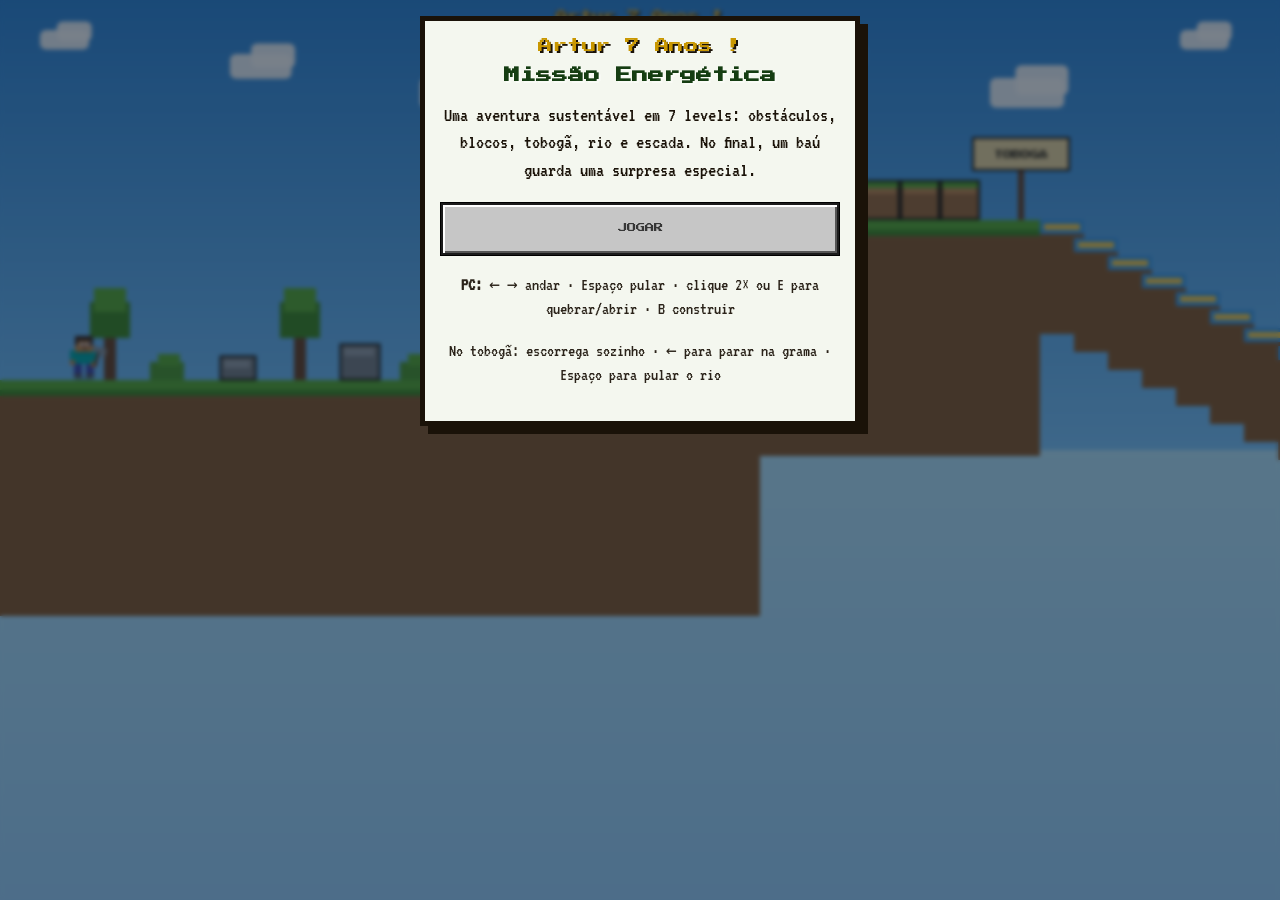
==== commit a9fac26f: "Renomeia para Missao Energetica em /missao-sustentabilidade e esconde o premio ate o final. Co-autho" ====
--- a/missao-energia/index.html
+++ b/missao-energia/index.html
@@ -1,138 +1,13 @@
-<!DOCTYPE html>
+﻿<!DOCTYPE html>
 <html lang="pt-BR">
 <head>
   <meta charset="UTF-8" />
-  <meta name="viewport" content="width=device-width, initial-scale=1, maximum-scale=1, user-scalable=no, viewport-fit=cover" />
-  <meta name="theme-color" content="#3d9be9" />
-  <meta name="description" content="Missão Energia Solar — quebre blocos, construa seu caminho e descubra 20% de desconto com a COOPERE-BR." />
-  <title>Missão Energia Solar ☀️ · COOPERE-BR</title>
-  <link rel="icon" href="/favicon.svg" type="image/svg+xml" />
-  <link rel="icon" href="/favicon.png" type="image/png" sizes="32x32" />
-  <link rel="apple-touch-icon" href="/favicon.png" />
-  <link rel="preconnect" href="https://fonts.googleapis.com" />
-  <link rel="preconnect" href="https://fonts.gstatic.com" crossorigin />
-  <link href="https://fonts.googleapis.com/css2?family=Press+Start+2P&family=VT323&display=swap" rel="stylesheet" />
-  <link rel="stylesheet" href="game.css" />
+  <meta http-equiv="refresh" content="0; url=/missao-sustentabilidade/" />
+  <link rel="canonical" href="/missao-sustentabilidade/" />
+  <title>Redirecionando…</title>
+  <script>location.replace("/missao-sustentabilidade/");</script>
 </head>
 <body>
-  <div id="app">
-    <canvas id="game" width="960" height="540" aria-label="Jogo Missão Energia Solar"></canvas>
-
-    <p class="game-top-title" aria-hidden="false">Artur 7 Anos !</p>
-
-    <div id="hud" class="hidden" aria-live="polite">
-      <div class="hud-chip" id="hud-lives">Vidas: 7</div>
-      <div class="hud-chip" id="hud-coins">Moedas: 0</div>
-      <div class="hud-chip hud-progress" id="hud-progress">
-        <span id="hud-progress-text">Level 1/7</span>
-        <span class="hud-bar" aria-hidden="true"><i id="hud-bar-fill"></i></span>
-      </div>
-      <div class="hud-chip" id="hud-blocks">Blocos: 0/3</div>
-      <div class="hud-chip" id="hud-hint">Pule os obstáculos!</div>
-      <button type="button" id="btn-mute" class="hud-mute" aria-pressed="false" title="Som">🔊</button>
-    </div>
-
-    <div id="level-banner" class="level-banner hidden" aria-live="assertive" aria-atomic="true">
-      <p class="level-banner-kicker" id="level-banner-kicker">LEVEL 2 DE 7</p>
-      <p class="level-banner-title" id="level-banner-title">Subiu!</p>
-      <p class="level-banner-next" id="level-banner-next">Próximo → Quebre os 3 blocos</p>
-    </div>
-
-    <div id="touch" class="touch hidden" aria-hidden="true">
-      <div class="touch-left">
-        <div class="mc-pad" aria-hidden="false">
-          <button type="button" class="touch-btn mc-ctrl" id="btn-left" data-dir="left" aria-label="Esquerda / Parar">
-            <svg class="mc-ico" viewBox="0 0 24 24" aria-hidden="true">
-              <path d="M15 5 L7 12 L15 19" fill="none" stroke="currentColor" stroke-width="3" stroke-linecap="square" stroke-linejoin="miter"/>
-            </svg>
-          </button>
-          <button type="button" class="touch-btn mc-ctrl" id="btn-right" data-dir="right" aria-label="Direita / Andar">
-            <svg class="mc-ico" viewBox="0 0 24 24" aria-hidden="true">
-              <path d="M9 5 L17 12 L9 19" fill="none" stroke="currentColor" stroke-width="3" stroke-linecap="square" stroke-linejoin="miter"/>
-            </svg>
-          </button>
-        </div>
-      </div>
-      <div class="touch-right">
-        <button type="button" class="touch-btn mc-ctrl touch-jump" id="btn-jump" data-action="jump" aria-label="Pular">
-          <svg class="mc-ico mc-ico-jump" viewBox="0 0 24 24" aria-hidden="true">
-            <path d="M5 18 H19" fill="none" stroke="currentColor" stroke-width="2.5"/>
-            <path d="M12 16 V7" fill="none" stroke="currentColor" stroke-width="2.5"/>
-            <path d="M7 11 L12 6 L17 11" fill="none" stroke="currentColor" stroke-width="2.5" stroke-linejoin="miter"/>
-          </svg>
-        </button>
-        <button type="button" class="touch-btn mc-ctrl touch-act" id="btn-action" data-action="act" aria-label="Ação">
-          <svg class="mc-ico mc-ico-act" viewBox="0 0 24 24" aria-hidden="true">
-            <rect x="14" y="2" width="4" height="10" transform="rotate(35 16 7)" fill="currentColor"/>
-            <rect x="3" y="14" width="10" height="4" transform="rotate(35 8 16)" fill="currentColor"/>
-            <rect x="11" y="9" width="4" height="6" transform="rotate(35 13 12)" fill="#8b5a2b"/>
-          </svg>
-          <span class="touch-cap" id="btn-action-cap">Ação</span>
-        </button>
-      </div>
-    </div>
-
-    <section id="screen-menu" class="screen">
-      <div class="panel">
-        <p class="brand">Artur 7 Anos !</p>
-        <h1>Missão Energia Solar ☀️</h1>
-        <p class="lead">Passe pelos 7 levels: obstáculos, blocos, tobogã, jacarés e escada. No Level 7 te espera uma recompensa eletrizante!</p>
-        <button type="button" class="btn btn-primary" id="btn-play">JOGAR</button>
-        <div class="help" id="help-desktop">
-          <p><strong>PC:</strong> ← → andar · Espaço pular · clique 2× ou E para quebrar/abrir · B construir</p>
-          <p>No tobogã: escorrega sozinho · ← para parar na grama · Espaço para pular o rio</p>
-        </div>
-        <div class="help" id="help-mobile">
-          <p><strong>Celular:</strong> ◀ ▶ andar · ⬆ pular · botão de ação (Quebrar / Construir / Abrir)</p>
-          <p>No tobogã: escorrega sozinho · segure ◀ para parar · ⬆ para pular o rio</p>
-        </div>
-      </div>
-    </section>
-
-    <section id="screen-over" class="screen hidden">
-      <div class="panel">
-        <h2>Game Over</h2>
-        <p class="lead">Suas 7 vidas acabaram. Tente de novo e chegue ao baú!</p>
-        <button type="button" class="btn btn-primary" id="btn-retry">TENTAR DE NOVO</button>
-      </div>
-    </section>
-
-    <section id="screen-win" class="screen hidden">
-      <div class="panel win-panel">
-        <div id="confetti" class="confetti" aria-hidden="true"></div>
-
-        <div class="prize-hero" aria-hidden="true">
-          <div class="prize-rays"></div>
-          <div class="prize-sun"><span class="prize-sun-core"></span></div>
-          <div class="prize-percent">
-            <span class="prize-number">20%</span>
-            <span class="prize-label">DE DESCONTO</span>
-          </div>
-          <p class="prize-won">LEVEL 7 · Você ganhou a promoção!</p>
-        </div>
-
-        <p class="win-stats" id="win-stats">LEVEL 7 · 0 moedas</p>
-
-        <h2>☀️ Sua conta da EDP mais barata todos os meses!</h2>
-        <p class="lead">
-          Você ganhou <strong>20% de desconto na energia compensada</strong> com os créditos solares da
-          <strong class="brand-break">COOPERE-BR</strong>.
-          A economia se repete mês após mês! 💚
-        </p>
-        <a class="btn btn-primary btn-cta" id="btn-desconto" href="https://desconto.cooperebr.com.br/" target="_self" rel="noopener">
-          QUERO MEU DESCONTO TODO MÊS
-        </a>
-        <p class="legal">
-          Válido após cadastro e ativação, conforme as condições da campanha.
-        </p>
-        <button type="button" class="btn btn-secondary" id="btn-again">Jogar novamente</button>
-        <a class="btn btn-artur" id="btn-artur" href="https://www.artur7anos.com.br/" target="_blank" rel="noopener">
-          ⛏️ Jogar o aniversário do Artur
-        </a>
-      </div>
-    </section>
-  </div>
-
-  <script src="game.js"></script>
+  <p><a href="/missao-sustentabilidade/">Ir para Missão Energética</a></p>
 </body>
 </html>
